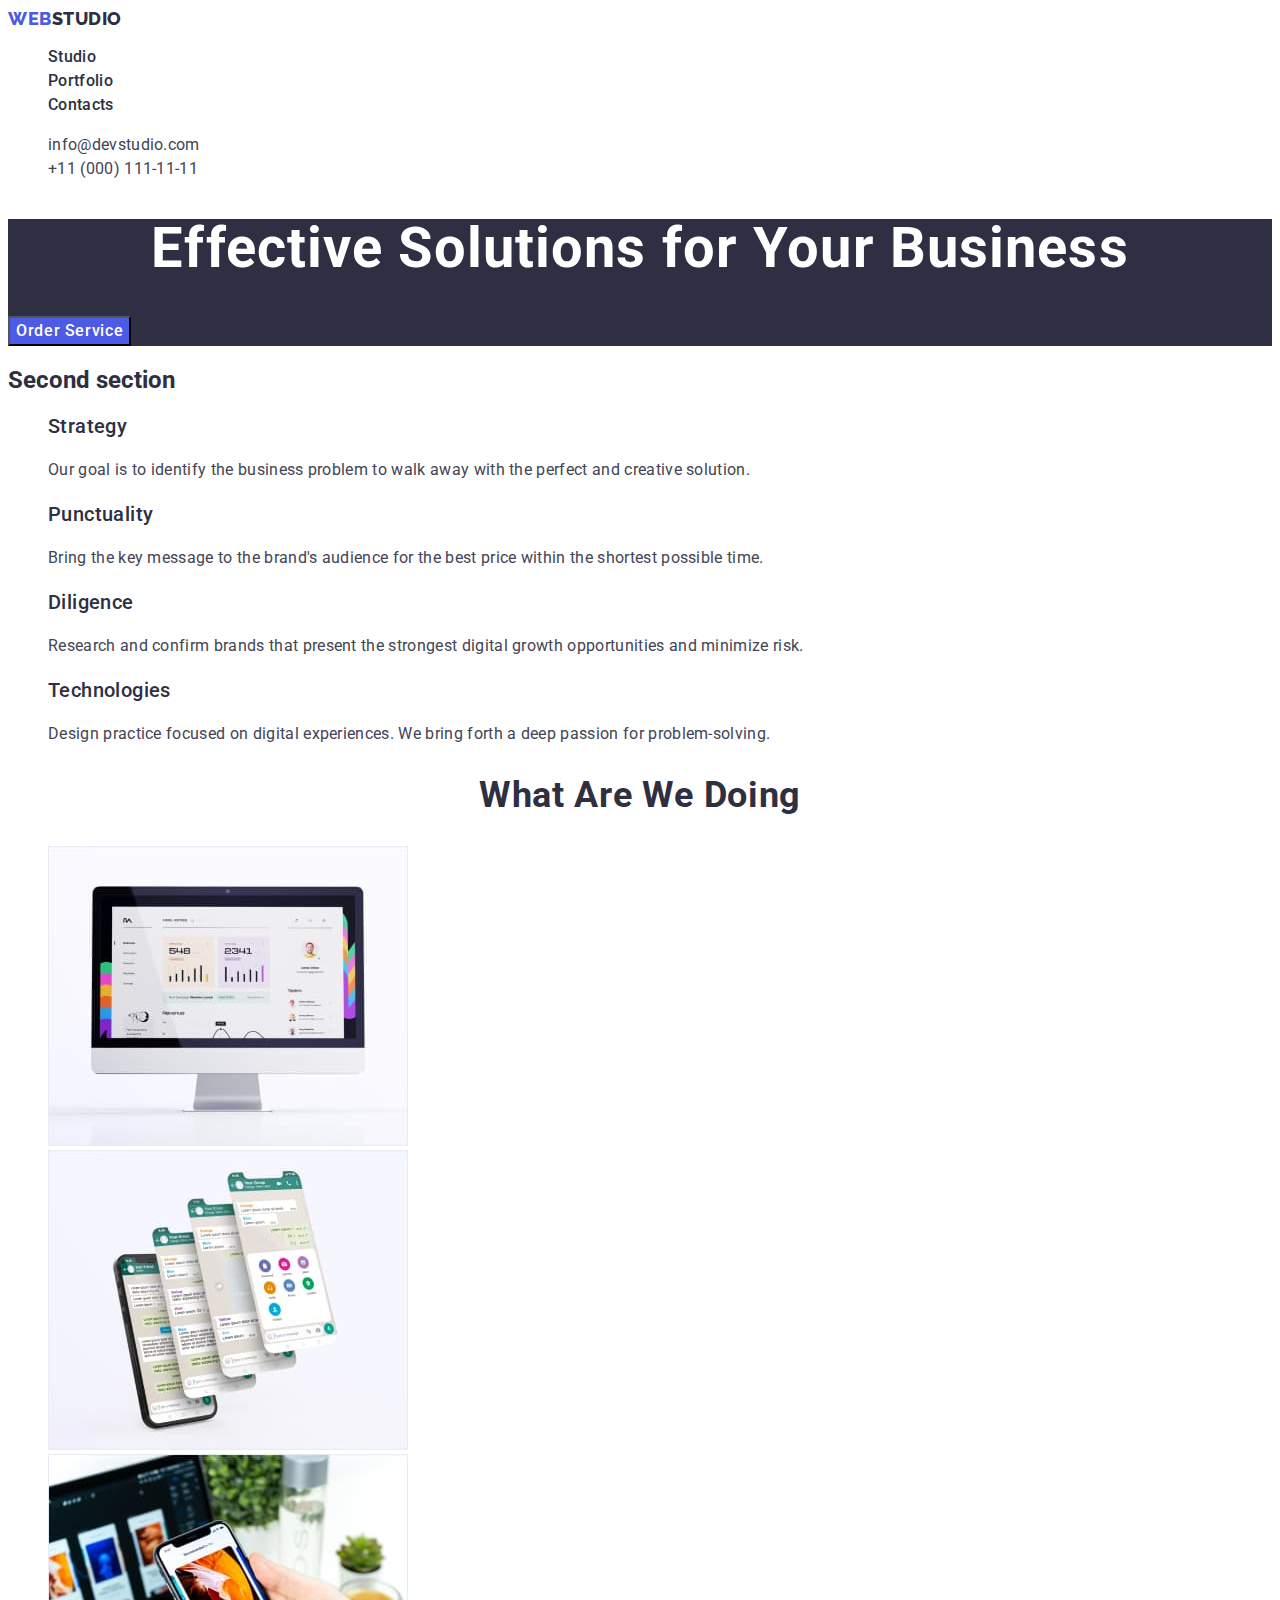
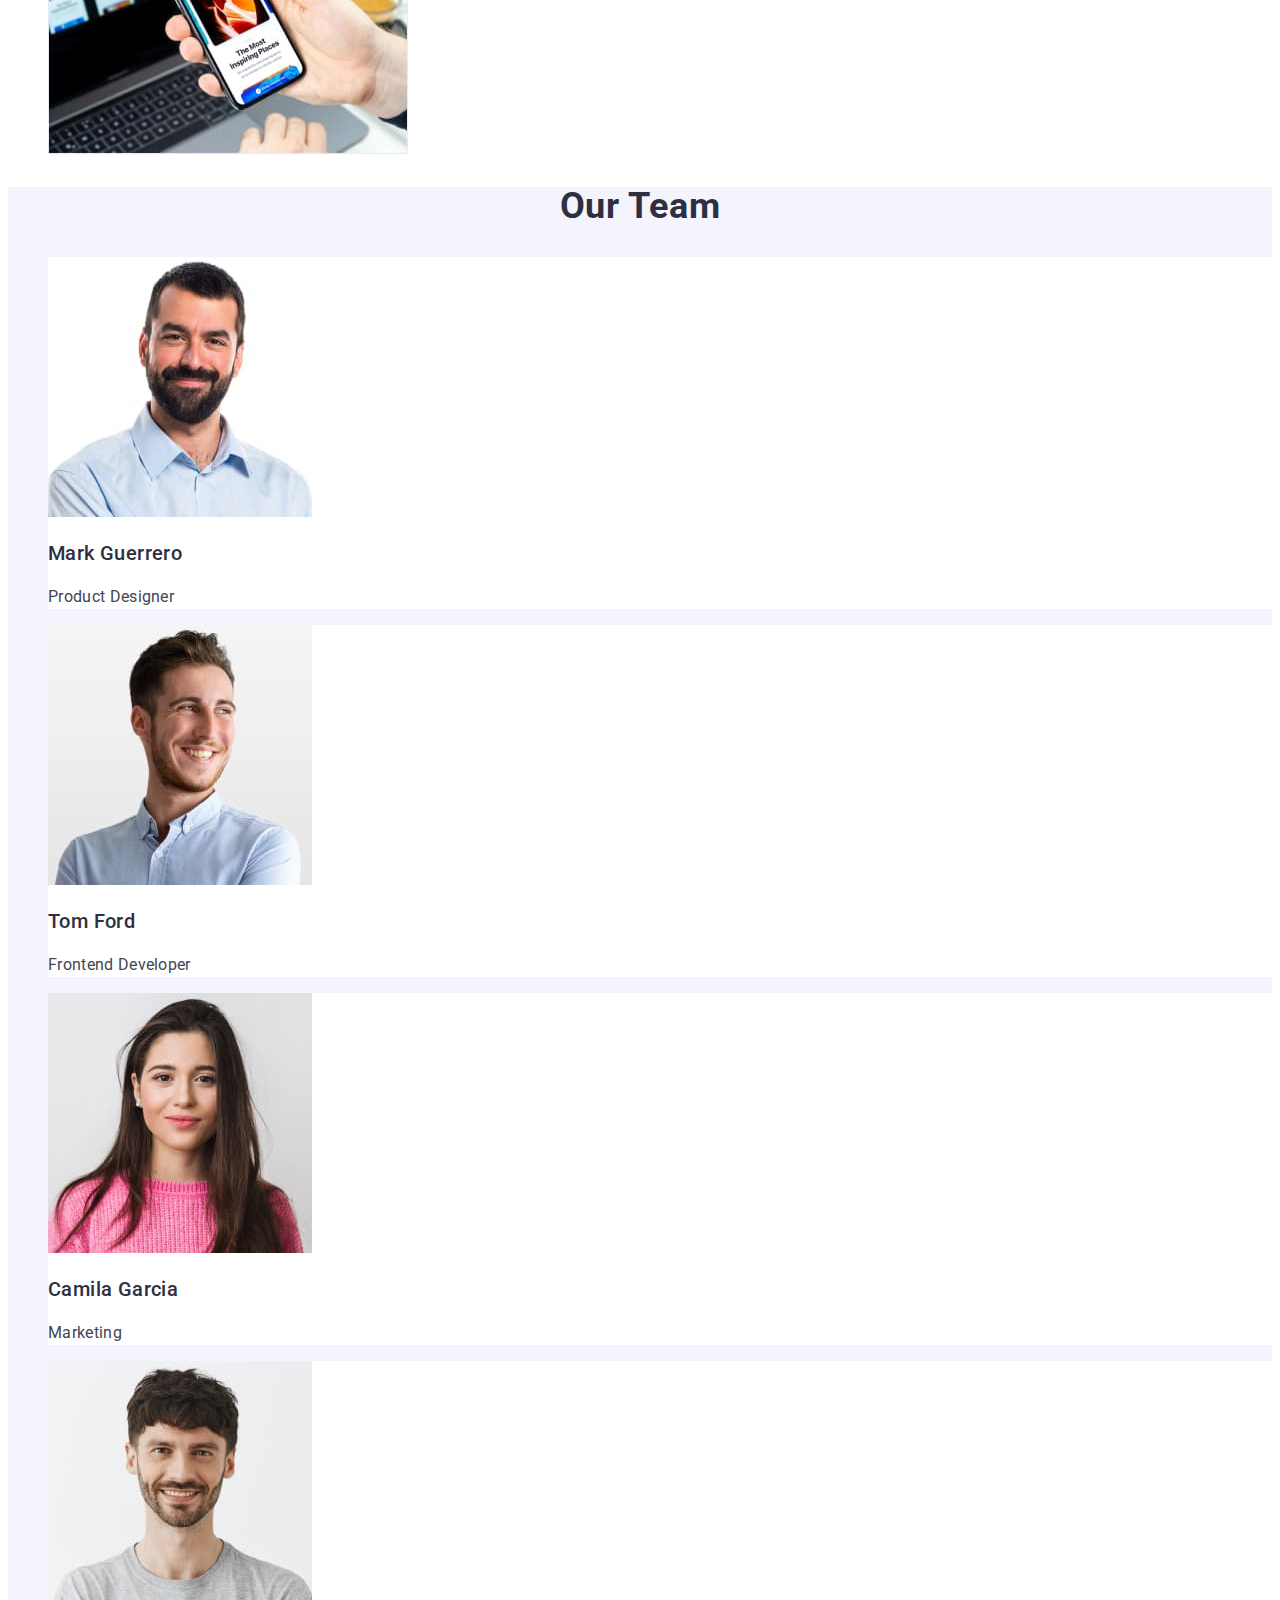
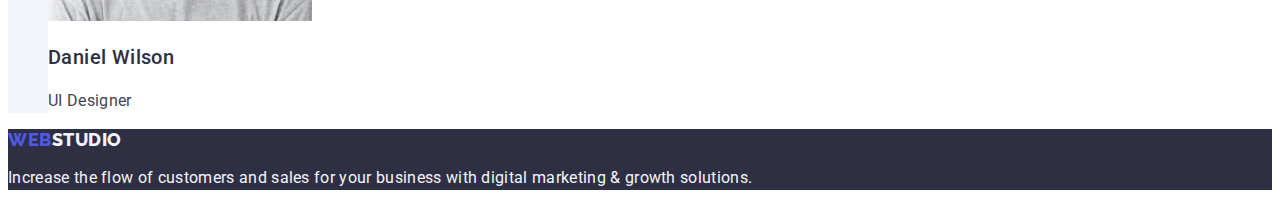
==== index.html @ 97860d9f "Initial commit" ====
<!DOCTYPE html>
<html lang="en">
  <head>
    <meta charset="UTF-8" />
    <meta http-equiv="X-UA-Compatible" content="IE=edge" />
    <meta name="viewport" content="width=device-width, initial-scale=1.0" />
    <title>WebStudio</title>
    <link rel="preconnect" href="https://fonts.googleapis.com" />
    <link rel="preconnect" href="https://fonts.gstatic.com" crossorigin />
    <link
      href="https://fonts.googleapis.com/css2?family=Raleway:wght@800&family=Roboto:wght@400;500;700;900&display=swap"
      rel="stylesheet"
    />
    <link rel="stylesheet" href="./css/styles.css" />
  </head>

  <body>
    <header class="header">
      <nav class="header-nav">
        <a class="logo link" href="./index.html">Web<span class="logo-header">Studio</span></a>
        <ul class="header-nav-list list">
          <li class="header-nav-item">
            <a class="header-nav-link link" href="./index.html">Studio</a>
          </li>
          <li class="header-nav-item">
            <a class="header-nav-link link" href="./portfolio.html">Portfolio</a>
          </li>
          <li class="header-nav-item">
            <a class="header-nav-link link" href="">Contacts</a>
          </li>
        </ul>
      </nav>
      <address class="header-add">
        <ul class="header-add-list list">
          <li class="header-add-item">
            <a class="header-add-link link" href="mailto:info@devstudio.com"
              >info@devstudio.com</a
            >
          </li>
          <li class="header-add-item">
            <a class="header-add-link link" href="tel:+110001111111"
              >+11 (000) 111-11-11</a
            >
          </li>
        </ul>
      </address>
    </header>

    <main>
      <section class="hero">
        <h1 class="hero-title">Effective Solutions for Your Business</h1>
        <button class="hero-btn" type="button">Order Service</button>
      </section>

      <section class="advantages">
        <h2 class="advantages-title">Second section</h2>
        <ul class="advantages-list list">
          <li class="advantages-item">
            <h3 class="advantages-item-title">Strategy</h3>
            <p class="advantages-item-text">
              Our goal is to identify the business problem to walk away with the
              perfect and creative solution.
            </p>
          </li>
          <li class="advantages-item">
            <h3 class="advantages-item-title">Punctuality</h3>
            <p class="advantages-item-text">
              Bring the key message to the brand's audience for the best price
              within the shortest possible time.
            </p>
          </li>
          <li class="advantages-item">
            <h3 class="advantages-item-title">Diligence</h3>
            <p class="advantages-item-text">
              Research and confirm brands that present the strongest digital
              growth opportunities and minimize risk.
            </p>
          </li>
          <li class="advantages-item">
            <h3 class="advantages-item-title">Technologies</h3>
            <p class="advantages-item-text">
              Design practice focused on digital experiences. We bring forth a
              deep passion for problem-solving.
            </p>
          </li>
        </ul>
      </section>

      <section class="picture">
        <h2 class="picture-title">What are we doing</h2>
        <ul class="picture-list list">
          <li class="picture-item">
            <img
              class="picture-img"
              src="./images/img-1.jpg"
              alt="desktop"
              width="360"
              height="300"
            />
          </li>
          <li class="picture-item">
            <img
              class="picture-img"
              src="./images/img-2.jpg"
              alt="mobile apps"
              width="360"
              height="300"
            />
          </li>
          <li class="picture-item">
            <img
              class="picture-img"
              src="./images/img-3.jpg"
              alt="mobile"
              width="360"
              height="300"
            />
          </li>
        </ul>
      </section>
      
      <section class="team">
        <h2 class="team-title">Our Team</h2>
        <ul class="team-list list">
          <li class="team-item">
            <img
              class="team-img"
              src="./images/foto-1.jpg"
              alt="foto Mark Guerrero"
              width="264"
              height="260"
            />
            <h3 class="team-name">Mark Guerrero</h3>
            <p class="team-prof">Product Designer</p>
          </li>
          <li class="team-item">
            <img
              class="team-img"
              src="./images/foto-2.jpg"
              alt="foto Tom Ford"
              width="264"
              height="260"
            />
            <h3 class="team-name">Tom Ford</h3>
            <p class="team-prof">Frontend Developer</p>
          </li>
          <li class="team-item">
            <img
              class="team-img"
              src="./images/foto-3.jpg"
              alt="foto Camila Garcia"
              width="264"
              height="260"
            />
            <h3 class="team-name">Camila Garcia</h3>
            <p class="team-prof">Marketing</p>
          </li>
          <li class="team-item">
            <img
              class="team-img"
              src="./images/foto-4.jpg"
              alt="foto Daniel Wilson"
              width="264"
              height="260"
            />
            <h3 class="team-name">Daniel Wilson</h3>
            <p class="team-prof">UI Designer</p>
          </li>
        </ul>
      </section>
    </main>

    <footer class="footer">
      <a class="logo link" href="./index.html">Web<span class=" logo-footer">Studio</span></a>
      <p class="footer-text">
        Increase the flow of customers and sales for your business with digital
        marketing & growth solutions.
      </p>
    </footer>
  </body>
</html>
---- css/styles.css ----
:root {
    --main-color: #2E2F42;
    --main-text-color: #434455;
    --primery-color: #4D5AE5;
    --active-color: #404BBF;
    --border-color: #E7E9FC;
    --light-bg-color: #F4F4FD;
    --white-color: #FFFFFF;


}

body {
    font-family: "Roboto",
            sans-serif;
        color: var(--main-text-color);
        background-color: var(--white-color);
}

a {
    text-decoration: none;
}

ul {
    list-style-type: none;
}

.link {
    text-decoration: none;
}

.link:hover,
.link:focus {
    color: var(--active-color);
}

.list {
    list-style: none;
}
/** HEADER**/

.header {}

.header-nav {}

.logo {
    font-family: 'Raleway', sans-serif;
    font-weight: 800;
    font-size: 18px;
    line-height: 1.17;
    letter-spacing: 0.03em;
    color: var(--primery-color);
    text-transform: uppercase;
}

.logo-header {
    color: var(--main-color);
}

.header-nav-list {}

.header-nav-item {}

.header-nav-link {
    font-weight: 500;
    font-size: 16px;
    line-height: 1.5;
    letter-spacing: 0.02em;
    color: var(--main-color);
}

.header-add {
    font-style: normal;
}

.header-add-list {}

.header-add-item {}

.header-add-link {
    font-size: 16px;
    line-height: 1.5;
    letter-spacing: 0.02em;
    color: var(--main-text-color);
}

.header-nav-link:active,
.header-add-link:active,
.header-nav-link:hover,
.header-add-link:hover,
.header-add-link:focus,
.header-nav-link:focus {
    color: var(--active-color);
}

/**HERO**/

.hero {
    background-color: var(--main-color);
}

.hero-title {
    font-size: 56px;
    line-height: 1.07;
    letter-spacing: 0.02em;
    text-align: center;
    color: var(--white-color);
}

.hero-btn {
    font-family: inherit;
    font-weight: 500;
    font-size: 16px;
    line-height: 1.5;
    letter-spacing: 0.04em;
    color: var(--white-color);
    background-color: var(--primery-color);
    cursor: pointer;
}

.hero-btn:hover,
.hero-btn:focus {
    background-color: var(--active-color);
}

/**ADVANTAGES**/

.advantages {}

.advantages-title {
    color: var(--main-color);
}

.advantages-list {}

.advantages-item {}

.advantages-item-title {
    font-weight: 500;
    font-size: 20px;
    line-height: 1.2;
    letter-spacing: 0.02em;
    color: var(--main-color);
}

.advantages-item-text {
    font-size: 16px;
    line-height: 1.5;
    letter-spacing: 0.02em;
    color: var(--main-text-color);
}

/**WHAT WE DO**/

.picture {}

.picture-title {
    text-align: center;
    font-size: 36px;
    line-height: 1.11;
    letter-spacing: 0.02em;
    text-transform: capitalize;
    color: var(--main-color);
}

.picture-list {}

.picture-item {}

.picture-img {}

/**TEAM**/

.team {
    background-color: var(--light-bg-color);
}

.team-title {
    text-align: center;
    font-size: 36px;
    line-height: 1.11;
    letter-spacing: 0.02em;
    text-transform: capitalize;
    color: var(--main-color);

}

.team-list {}

.team-item {
    background-color: var(--white-color);
}

.team-img {}

.team-name {
    font-weight: 500;
    font-size: 20px;
    line-height: 1.2;
    letter-spacing: 0.02em;
    color: var(--main-color);
}

.team-prof {
    font-size: 16px;
    line-height: 1.5;
    letter-spacing: 0.02em;
    color: var(--main-text-color);
}

/**FOOTER**/
footer {
    background-color: var(--main-color);
}

.logo-footer {
    color: var(--light-bg-color);
}

.footer-text {

    font-size: 16px;
    line-height: 1.5;
    letter-spacing: 0.02em;
    color: var(--light-bg-color);
}

/**---------PORTFOLIO-----------**/

/**PRODUCT**/

.filter-list {}

.filter-item {}

.filter-btn {
    font-family: inherit;
    font-weight: 500;
    font-size: 16px;
    line-height: 1.5;
    letter-spacing: 0.04em;
    color: var(--primery-color);
    cursor: pointer;
    background-color: var(--light-bg-color);
}

.filter-btn:hover,
.filter-btn:focus {
    background-color: var(--active-color);
    color: var(--white-color);
}

.product {}

.product-list {}

.product-item {}

.product-img {}

.product-title {
    font-weight: 500;
    font-size: 20px;
    line-height: 1.2;
    letter-spacing: 0.02em;
    color: var(--main-color);
}

.product-text {
    font-size: 16px;
    line-height: 1.5;
    letter-spacing: 0.02em;
    color: var(--main-text-color);
}
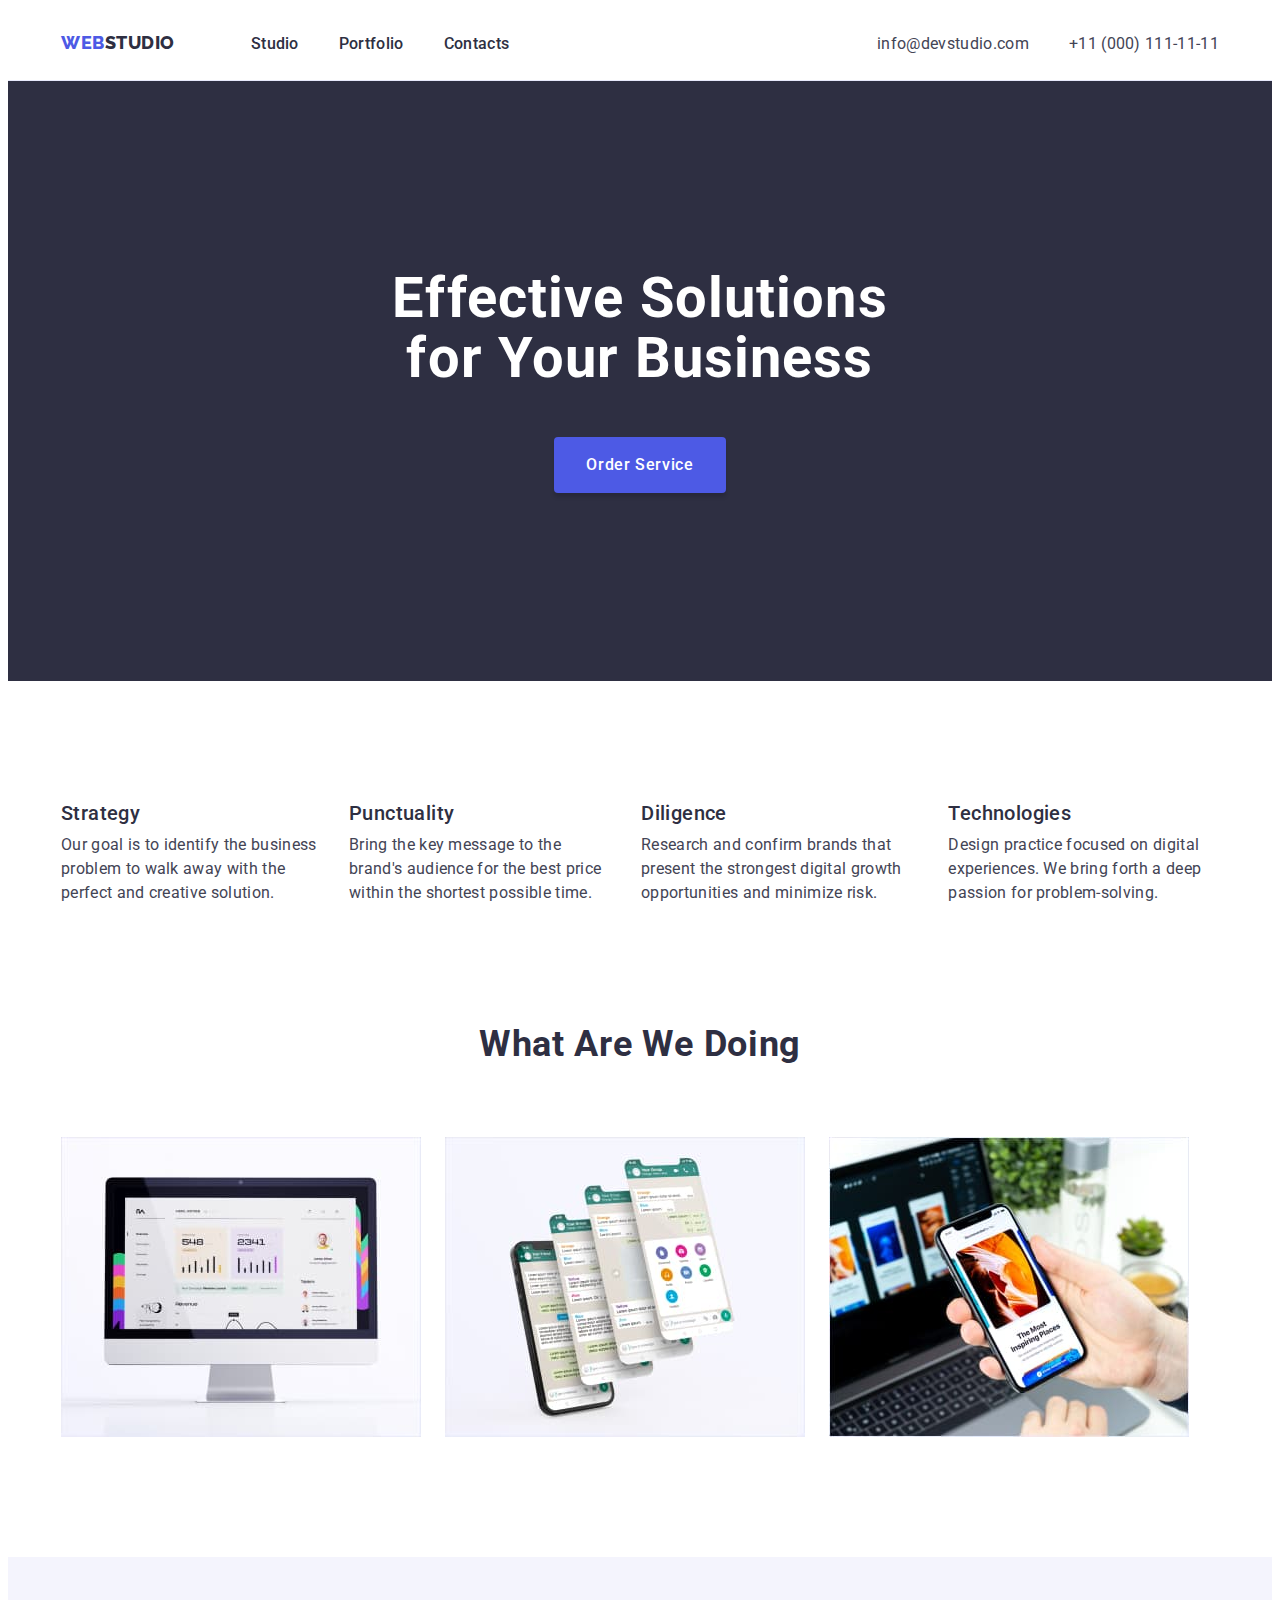
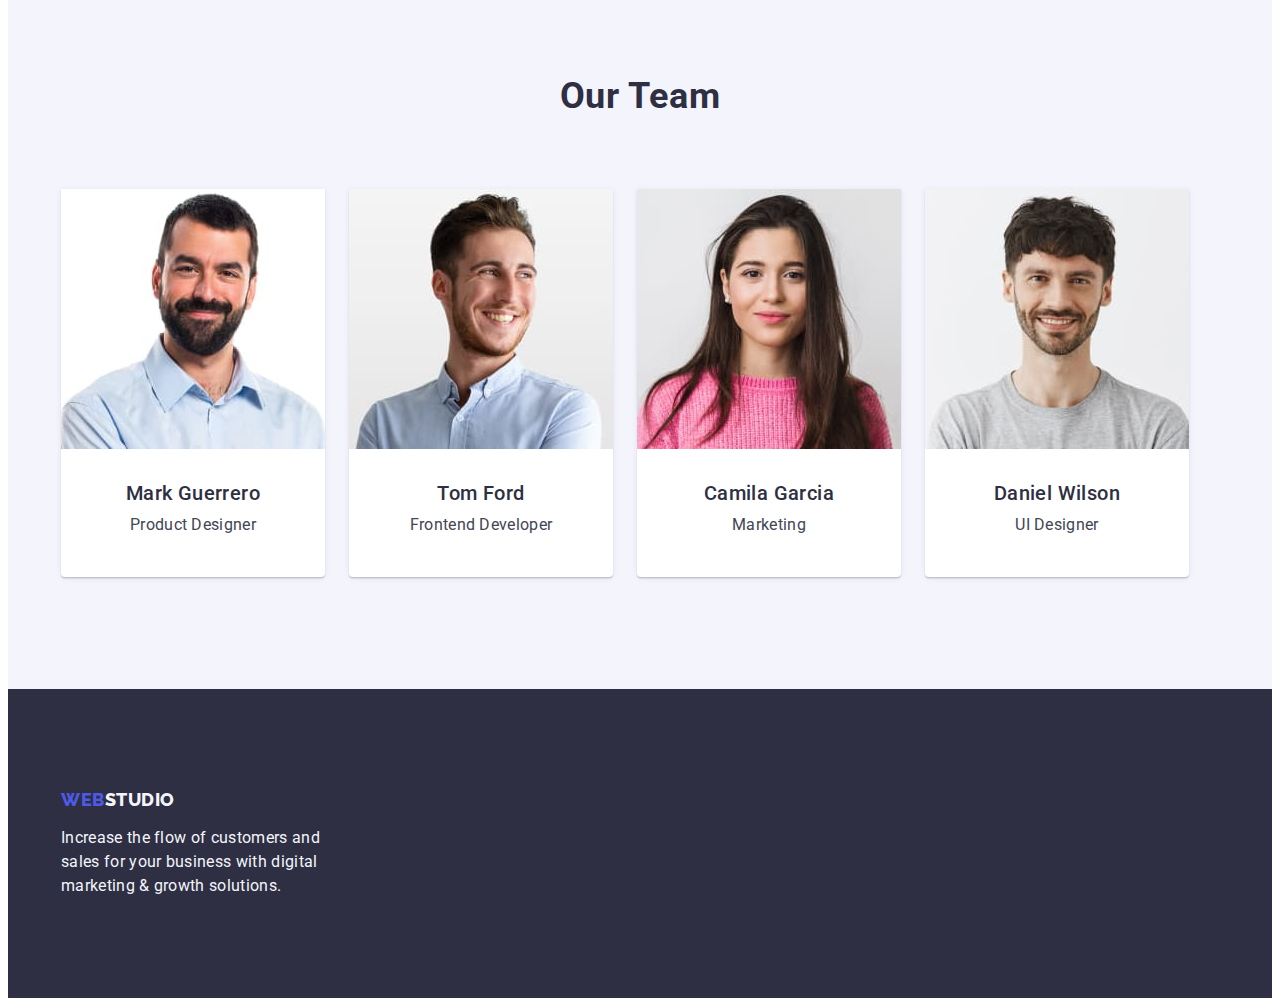
==== commit f3db7a4f: "maked studio position" ====
--- a/index.html
+++ b/index.html
@@ -11,48 +11,64 @@
       href="https://fonts.googleapis.com/css2?family=Raleway:wght@800&family=Roboto:wght@400;500;700;900&display=swap"
       rel="stylesheet"
     />
+    <link
+      rel="stylesheet"
+      href="https://cdnjs.cloudflare.com/ajax/libs/modern-normalize/2.0.0/modern-normalize.min.css"
+      integrity="sha512-4xo8blKMVCiXpTaLzQSLSw3KFOVPWhm/TRtuPVc4WG6kUgjH6J03IBuG7JZPkcWMxJ5huwaBpOpnwYElP/m6wg=="
+      crossorigin="anonymous"
+      referrerpolicy="no-referrer"
+    />
     <link rel="stylesheet" href="./css/styles.css" />
   </head>
 
   <body>
     <header class="header">
-      <nav class="header-nav">
-        <a class="logo link" href="./index.html">Web<span class="logo-header">Studio</span></a>
-        <ul class="header-nav-list list">
-          <li class="header-nav-item">
-            <a class="header-nav-link link" href="./index.html">Studio</a>
-          </li>
-          <li class="header-nav-item">
-            <a class="header-nav-link link" href="./portfolio.html">Portfolio</a>
-          </li>
-          <li class="header-nav-item">
-            <a class="header-nav-link link" href="">Contacts</a>
-          </li>
-        </ul>
-      </nav>
-      <address class="header-add">
-        <ul class="header-add-list list">
-          <li class="header-add-item">
-            <a class="header-add-link link" href="mailto:info@devstudio.com"
-              >info@devstudio.com</a
-            >
-          </li>
-          <li class="header-add-item">
-            <a class="header-add-link link" href="tel:+110001111111"
-              >+11 (000) 111-11-11</a
-            >
-          </li>
-        </ul>
-      </address>
+      <div class="container header-container">
+        <nav class="header-nav">
+          <a class="logo link" href="./index.html"
+            >Web<span class="logo-header">Studio</span></a
+          >
+          <ul class="header-nav-list list">
+            <li class="header-nav-item">
+              <a class="header-nav-link link" href="./index.html">Studio</a>
+            </li>
+            <li class="header-nav-item">
+              <a class="header-nav-link link" href="./portfolio.html"
+                >Portfolio</a
+              >
+            </li>
+            <li class="header-nav-item">
+              <a class="header-nav-link link" href="">Contacts</a>
+            </li>
+          </ul>
+        </nav>
+        <address class="header-add">
+          <ul class="header-add-list list">
+            <li class="header-add-item">
+              <a class="header-add-link link" href="mailto:info@devstudio.com"
+                >info@devstudio.com</a
+              >
+            </li>
+            <li class="header-add-item">
+              <a class="header-add-link link" href="tel:+110001111111"
+                >+11 (000) 111-11-11</a
+              >
+            </li>
+          </ul>
+        </address>
+      </div>
     </header>
 
     <main>
       <section class="hero">
-        <h1 class="hero-title">Effective Solutions for Your Business</h1>
-        <button class="hero-btn" type="button">Order Service</button>
+        <div class="container hero-container">
+          <h1 class="hero-title">Effective Solutions for Your Business</h1>
+          <button class="hero-btn" type="button">Order Service</button>
+        </div>
       </section>
 
       <section class="advantages">
+        <div class="container advantages-container">
         <h2 class="advantages-title">Second section</h2>
         <ul class="advantages-list list">
           <li class="advantages-item">
@@ -84,9 +100,11 @@
             </p>
           </li>
         </ul>
+        </div>
       </section>
 
       <section class="picture">
+        <div class="container">
         <h2 class="picture-title">What are we doing</h2>
         <ul class="picture-list list">
           <li class="picture-item">
@@ -117,9 +135,11 @@
             />
           </li>
         </ul>
-      </section>
-      
+        </div>
+      </section>
+
       <section class="team">
+        <div class="container">
         <h2 class="team-title">Our Team</h2>
         <ul class="team-list list">
           <li class="team-item">
@@ -130,8 +150,10 @@
               width="264"
               height="260"
             />
+            <div class="team-info">
             <h3 class="team-name">Mark Guerrero</h3>
             <p class="team-prof">Product Designer</p>
+            </div>
           </li>
           <li class="team-item">
             <img
@@ -141,8 +163,10 @@
               width="264"
               height="260"
             />
+            <div class="team-info">
             <h3 class="team-name">Tom Ford</h3>
             <p class="team-prof">Frontend Developer</p>
+            </div>
           </li>
           <li class="team-item">
             <img
@@ -152,8 +176,10 @@
               width="264"
               height="260"
             />
+            <div class="team-info">
             <h3 class="team-name">Camila Garcia</h3>
             <p class="team-prof">Marketing</p>
+            </div>
           </li>
           <li class="team-item">
             <img
@@ -163,19 +189,26 @@
               width="264"
               height="260"
             />
+            <div class="team-info">
             <h3 class="team-name">Daniel Wilson</h3>
             <p class="team-prof">UI Designer</p>
+            </div>
           </li>
         </ul>
+        </div>
       </section>
     </main>
 
     <footer class="footer">
-      <a class="logo link" href="./index.html">Web<span class=" logo-footer">Studio</span></a>
+      <div class="container footer-container">
+      <a class="logo link" href="./index.html"
+        >Web<span class="logo-footer">Studio</span></a
+      >
       <p class="footer-text">
         Increase the flow of customers and sales for your business with digital
         marketing & growth solutions.
       </p>
+      </div>
     </footer>
   </body>
 </html>
--- a/css/styles.css
+++ b/css/styles.css
@@ -12,17 +12,23 @@
 
 body {
     font-family: "Roboto",
-            sans-serif;
-        color: var(--main-text-color);
-        background-color: var(--white-color);
-}
-
-a {
-    text-decoration: none;
-}
-
-ul {
-    list-style-type: none;
+        sans-serif;
+            color: var(--main-text-color);
+            background-color: var(--white-color);
+}
+
+h1,
+h2,
+h3,
+h4,
+h5,
+h6,
+p {
+    margin: 0;
+}
+
+img {
+    display: block;
 }
 
 .link {
@@ -36,12 +42,34 @@
 
 .list {
     list-style: none;
+    padding-left: 0;
+        margin: 0;
+    }
+    
+    .container {
+        width: 100%;
+        max-width: 1158px;
+        padding-left: 15px;
+        padding-right: 15px;
+        margin: 0 auto;
 }
 /** HEADER**/
 
-.header {}
-
-.header-nav {}
+.header {
+    border-bottom: 1px solid var(--border-color);
+    padding-top: 24px;
+    padding-bottom: 24px;
+}
+
+.header-container {
+    display: flex;
+    justify-content: space-between;
+    align-items: center;
+}
+
+.header-nav {
+    display: flex;
+}
 
 .logo {
     font-family: 'Raleway', sans-serif;
@@ -51,13 +79,17 @@
     letter-spacing: 0.03em;
     color: var(--primery-color);
     text-transform: uppercase;
+    margin-right: 76px;
 }
 
 .logo-header {
     color: var(--main-color);
 }
 
-.header-nav-list {}
+.header-nav-list {
+    display: flex;
+    gap: 40px;
+}
 
 .header-nav-item {}
 
@@ -71,9 +103,13 @@
 
 .header-add {
     font-style: normal;
-}
-
-.header-add-list {}
+
+}
+
+.header-add-list {
+    display: flex;
+    gap: 40px;
+}
 
 .header-add-item {}
 
@@ -97,18 +133,30 @@
 
 .hero {
     background-color: var(--main-color);
-}
-
+    padding-top: 188px;
+        padding-bottom: 188px;
+}
+
+.hero-container {
+    display: flex;
+    flex-direction: column;
+    align-items: center;
+
+}
 .hero-title {
     font-size: 56px;
     line-height: 1.07;
     letter-spacing: 0.02em;
     text-align: center;
     color: var(--white-color);
+    max-width: 496px;
+        margin-bottom: 48px;
 }
 
 .hero-btn {
     font-family: inherit;
+    min-width: 169px;
+        height: 56px;
     font-weight: 500;
     font-size: 16px;
     line-height: 1.5;
@@ -116,6 +164,10 @@
     color: var(--white-color);
     background-color: var(--primery-color);
     cursor: pointer;
+    padding: 16px 32px;
+        border: none;
+        border-radius: 4px;
+        box-shadow: 0px 4px 4px rgba(0, 0, 0, 0.15);
 }
 
 .hero-btn:hover,
@@ -127,13 +179,22 @@
 
 .advantages {}
 
+.advantages-container {
+    padding: 120px 0;
+}
 .advantages-title {
     color: var(--main-color);
-}
-
-.advantages-list {}
-
-.advantages-item {}
+    display: none;
+}
+
+.advantages-list {
+    display: flex;
+    gap: 24px;
+}
+
+.advantages-item {
+    min-width: 264px;
+}
 
 .advantages-item-title {
     font-weight: 500;
@@ -141,6 +202,7 @@
     line-height: 1.2;
     letter-spacing: 0.02em;
     color: var(--main-color);
+    margin-bottom: 8px;
 }
 
 .advantages-item-text {
@@ -152,7 +214,9 @@
 
 /**WHAT WE DO**/
 
-.picture {}
+.picture {
+    padding-bottom: 120px;
+}
 
 .picture-title {
     text-align: center;
@@ -161,9 +225,13 @@
     letter-spacing: 0.02em;
     text-transform: capitalize;
     color: var(--main-color);
-}
-
-.picture-list {}
+    margin-bottom: 72px;
+}
+
+.picture-list {
+    display: flex;
+    gap: 24px;
+}
 
 .picture-item {}
 
@@ -173,6 +241,8 @@
 
 .team {
     background-color: var(--light-bg-color);
+    padding-top: 120px;
+        padding-bottom: 112px;
 }
 
 .team-title {
@@ -182,23 +252,44 @@
     letter-spacing: 0.02em;
     text-transform: capitalize;
     color: var(--main-color);
-
-}
-
-.team-list {}
+    margin-bottom: 72px;
+
+}
+
+.team-list {
+    display: flex;
+    gap: 24px;
+}
 
 .team-item {
-    background-color: var(--white-color);
+    display: flex;
+        flex-direction: column;
+    
+        min-width: 264px;
+        height: 388px;
+    
+        /* justify-content: space-between; */
+        align-items: center;
+        box-shadow: 0px 1px 6px rgba(46, 47, 66, 0.08), 0px 1px 1px rgba(46, 47, 66, 0.16), 0px 2px 1px rgba(46, 47, 66, 0.08);
+        border-radius: 0px 0px 4px 4px;
+        background-color: var(--white-color);
 }
 
 .team-img {}
 
+.team-info {
+    display: flex;
+    flex-direction: column;
+    padding: 32px 16px;
+    align-items: center;
+}
 .team-name {
     font-weight: 500;
     font-size: 20px;
     line-height: 1.2;
     letter-spacing: 0.02em;
     color: var(--main-color);
+    margin-bottom: 8px;
 }
 
 .team-prof {
@@ -209,20 +300,25 @@
 }
 
 /**FOOTER**/
-footer {
+.footer {
     background-color: var(--main-color);
 }
 
+.footer-container {
+    padding: 100px 0;
+
+}
 .logo-footer {
     color: var(--light-bg-color);
 }
 
 .footer-text {
-
+margin-top: 16px;
     font-size: 16px;
     line-height: 1.5;
     letter-spacing: 0.02em;
     color: var(--light-bg-color);
+    max-width: 264px;
 }
 
 /**---------PORTFOLIO-----------**/
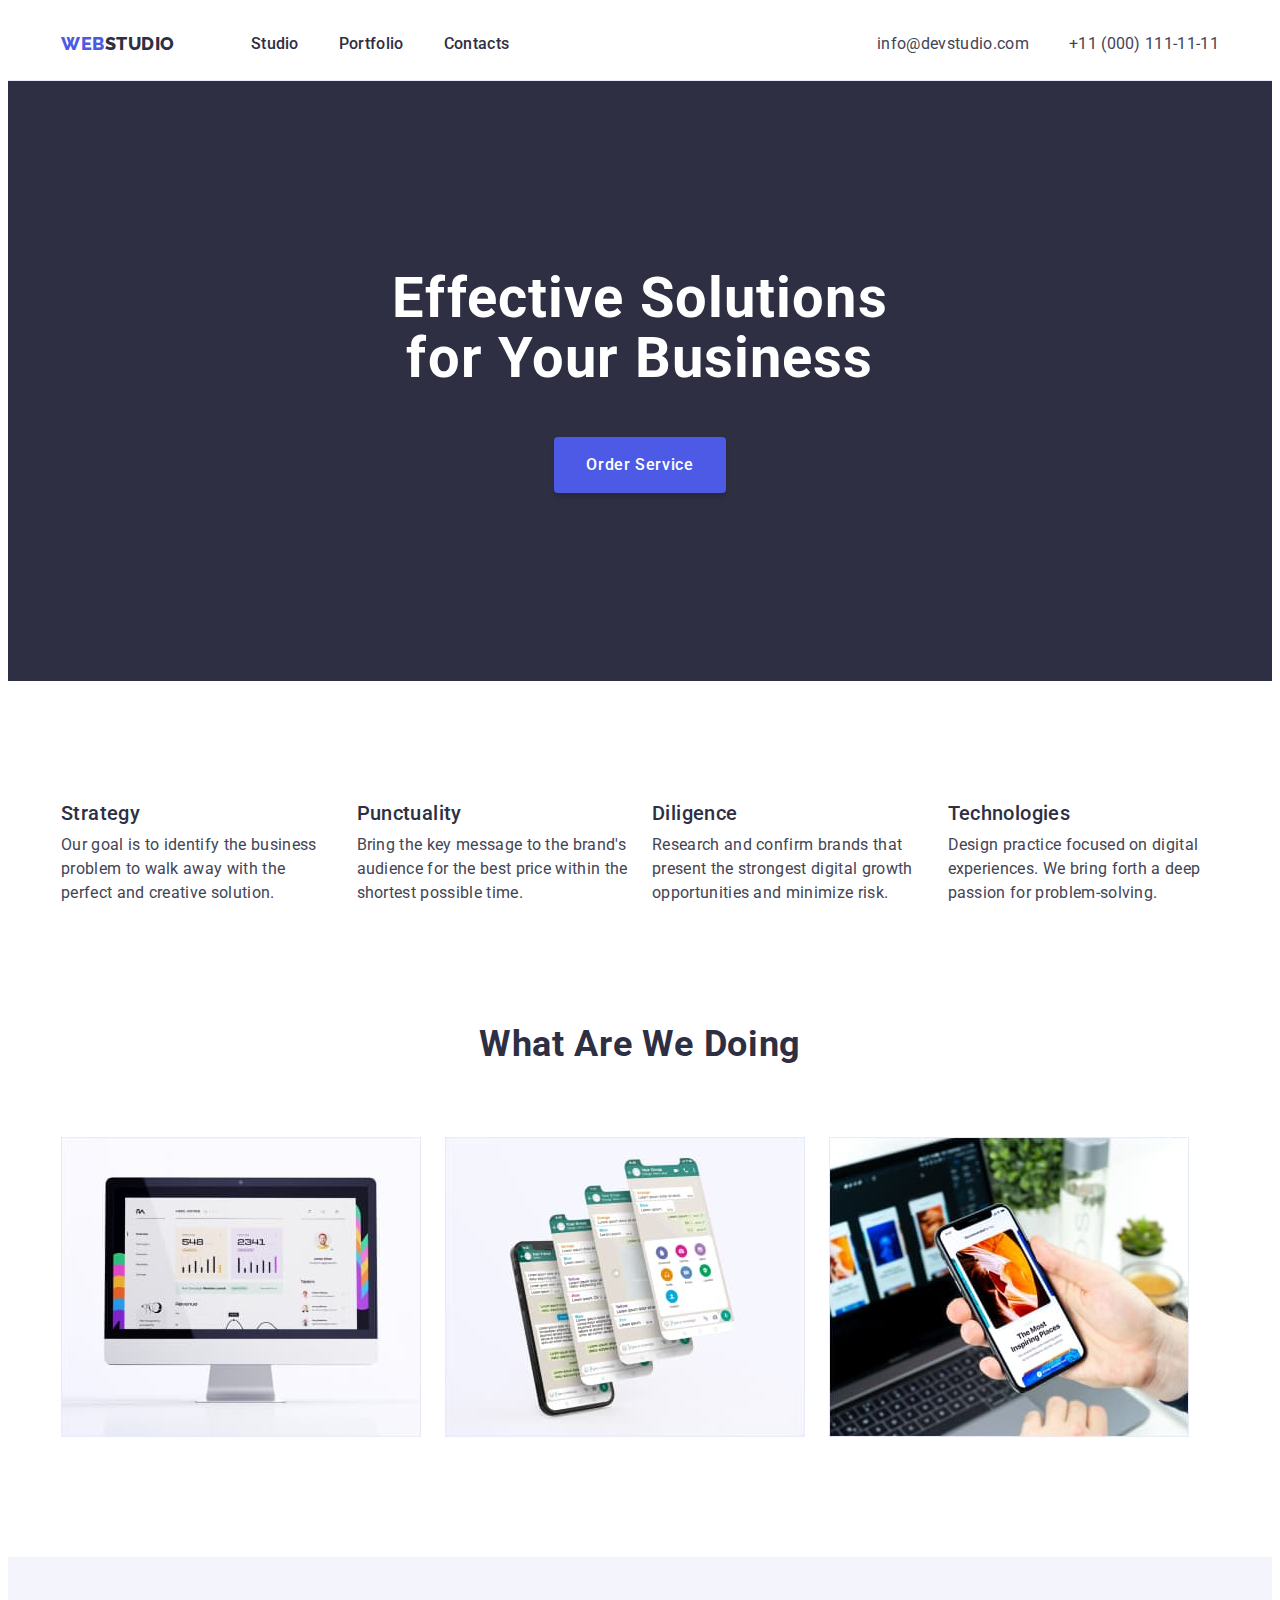
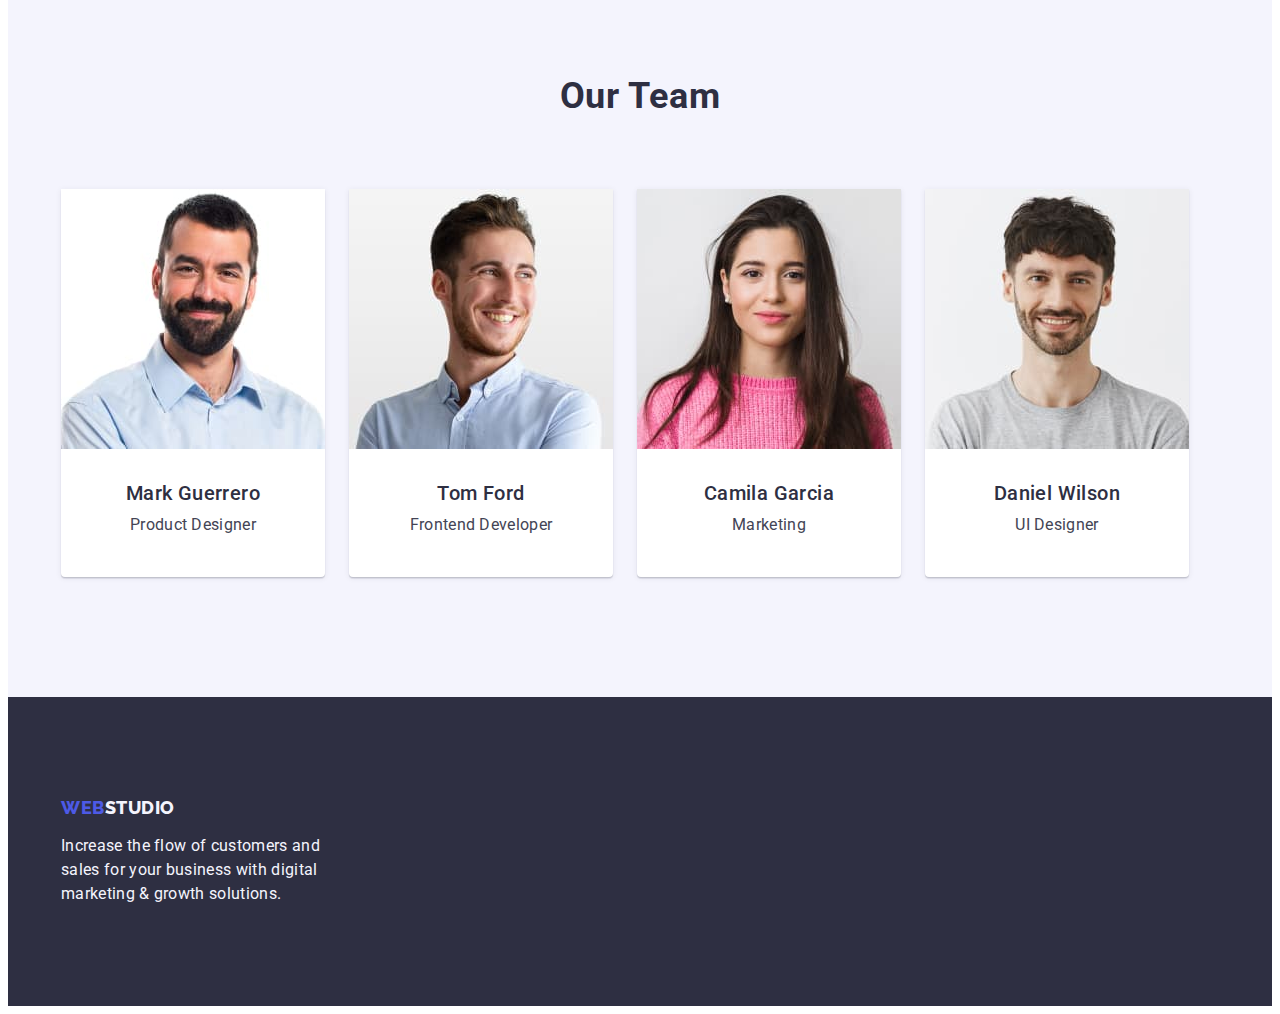
==== commit 662e2daa: "fixed mistakes" ====
--- a/index.html
+++ b/index.html
@@ -69,7 +69,7 @@
 
       <section class="advantages">
         <div class="container advantages-container">
-        <h2 class="advantages-title">Second section</h2>
+        <h2 class="advantages-title visually-hidden">Second section</h2>
         <ul class="advantages-list list">
           <li class="advantages-item">
             <h3 class="advantages-item-title">Strategy</h3>
--- a/css/styles.css
+++ b/css/styles.css
@@ -13,8 +13,8 @@
 body {
     font-family: "Roboto",
         sans-serif;
-            color: var(--main-text-color);
-            background-color: var(--white-color);
+    color: var(--main-text-color);
+        background-color: var(--white-color);
 }
 
 h1,
@@ -43,7 +43,7 @@
 .list {
     list-style: none;
     padding-left: 0;
-        margin: 0;
+    margin: 0;
     }
     
     .container {
@@ -53,22 +53,38 @@
         padding-right: 15px;
         margin: 0 auto;
 }
+
+.visually-hidden {
+    position: absolute;
+    width: 1px;
+    height: 1px;
+    margin: -1px;
+    border: 0;
+    padding: 0;
+
+    white-space: nowrap;
+    clip-path: inset(100%);
+    clip: rect(0 0 0 0);
+    overflow: hidden;
+}
 /** HEADER**/
 
 .header {
     border-bottom: 1px solid var(--border-color);
-    padding-top: 24px;
-    padding-bottom: 24px;
+
 }
 
 .header-container {
     display: flex;
     justify-content: space-between;
     align-items: center;
+        padding-top: 24px;
+            padding-bottom: 24px;
 }
 
 .header-nav {
     display: flex;
+    align-items: center;
 }
 
 .logo {
@@ -134,7 +150,7 @@
 .hero {
     background-color: var(--main-color);
     padding-top: 188px;
-        padding-bottom: 188px;
+    padding-bottom: 188px;
 }
 
 .hero-container {
@@ -143,6 +159,7 @@
     align-items: center;
 
 }
+
 .hero-title {
     font-size: 56px;
     line-height: 1.07;
@@ -150,13 +167,13 @@
     text-align: center;
     color: var(--white-color);
     max-width: 496px;
-        margin-bottom: 48px;
+    margin-bottom: 48px;
 }
 
 .hero-btn {
     font-family: inherit;
     min-width: 169px;
-        height: 56px;
+    height: 56px;
     font-weight: 500;
     font-size: 16px;
     line-height: 1.5;
@@ -165,7 +182,7 @@
     background-color: var(--primery-color);
     cursor: pointer;
     padding: 16px 32px;
-        border: none;
+    border: none;
         border-radius: 4px;
         box-shadow: 0px 4px 4px rgba(0, 0, 0, 0.15);
 }
@@ -177,14 +194,16 @@
 
 /**ADVANTAGES**/
 
-.advantages {}
+.advantages {
+    padding: 120px 0;
+}
 
 .advantages-container {
-    padding: 120px 0;
-}
+    
+}
+
 .advantages-title {
-    color: var(--main-color);
-    display: none;
+
 }
 
 .advantages-list {
@@ -193,7 +212,7 @@
 }
 
 .advantages-item {
-    min-width: 264px;
+    flex-basis: calc((100% - 3 * 24px) / 4);
 }
 
 .advantages-item-title {
@@ -242,7 +261,7 @@
 .team {
     background-color: var(--light-bg-color);
     padding-top: 120px;
-        padding-bottom: 112px;
+    padding-bottom: 120px;
 }
 
 .team-title {
@@ -263,7 +282,7 @@
 
 .team-item {
     display: flex;
-        flex-direction: column;
+    flex-direction: column;
     
         min-width: 264px;
         height: 388px;
@@ -283,6 +302,7 @@
     padding: 32px 16px;
     align-items: center;
 }
+
 .team-name {
     font-weight: 500;
     font-size: 20px;
@@ -290,6 +310,7 @@
     letter-spacing: 0.02em;
     color: var(--main-color);
     margin-bottom: 8px;
+    text-align: center;
 }
 
 .team-prof {
@@ -297,23 +318,29 @@
     line-height: 1.5;
     letter-spacing: 0.02em;
     color: var(--main-text-color);
+    text-align: center;
 }
 
 /**FOOTER**/
 .footer {
     background-color: var(--main-color);
+    padding: 100px 0;
 }
 
 .footer-container {
-    padding: 100px 0;
-
-}
+}
+
+.footer a {
+    display: inline-block;
+    margin-bottom: 16px;
+}
+
 .logo-footer {
     color: var(--light-bg-color);
 }
 
 .footer-text {
-margin-top: 16px;
+
     font-size: 16px;
     line-height: 1.5;
     letter-spacing: 0.02em;
@@ -325,7 +352,12 @@
 
 /**PRODUCT**/
 
-.filter-list {}
+.filter-list {
+    display: flex;
+    justify-content: center;
+    gap: 24px;
+    margin-bottom: 72px;
+}
 
 .filter-item {}
 
@@ -338,28 +370,46 @@
     color: var(--primery-color);
     cursor: pointer;
     background-color: var(--light-bg-color);
+    border: 1px solid var(--border-color);
+        border-radius: 4px;
+        padding: 12px 24px;
 }
 
 .filter-btn:hover,
 .filter-btn:focus {
     background-color: var(--active-color);
     color: var(--white-color);
-}
-
-.product {}
-
-.product-list {}
+    border: 1px solid transparent;
+}
+
+.product {
+    padding-top: 96px;
+    padding-bottom: 120px;
+}
+
+.product-list {
+    display: flex;
+    flex-wrap: wrap;
+    gap: 24px;
+    row-gap: 48px;
+}
 
 .product-item {}
 
 .product-img {}
 
+.product-content {
+    padding: 32px 16px;
+    border: 1px solid var(--border-color);
+    border-top: none;
+}
 .product-title {
     font-weight: 500;
     font-size: 20px;
     line-height: 1.2;
     letter-spacing: 0.02em;
     color: var(--main-color);
+    margin-bottom: 8px;
 }
 
 .product-text {
@@ -367,4 +417,9 @@
     line-height: 1.5;
     letter-spacing: 0.02em;
     color: var(--main-text-color);
+    
+    }
+    
+    .app-container {
+        padding-bottom: 120px;
 }